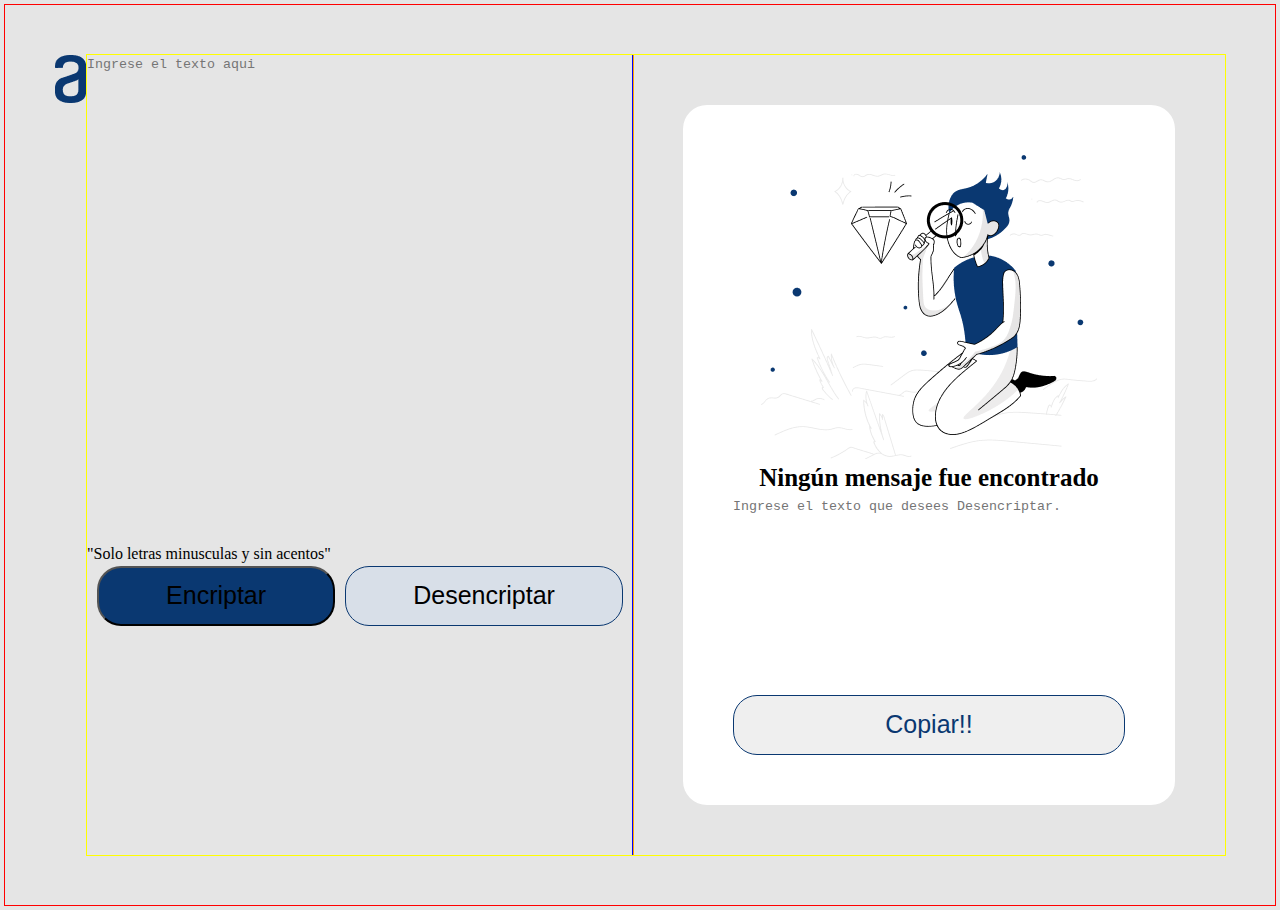
==== Index.html @ c992052e "primerCommit" ====
<!DOCTYPE html>
<html lang="en">
<head>
    <meta charset="UTF-8">
    <meta http-equiv="X-UA-Compatible" content="IE=edge">
    <meta name="viewport" content="width=device-width, initial-scale=1.0, maximun-scale=1.0, minimum-scale=1.0">
    <link rel ="stylesheet" type="text/css"  href="style.css" > 
    <title>Encriptador</title>
</head>
<body>
 
    <main class="contenedor">
    

        <header class="logo">
            <a href = "index.html">
            <img class="logo" src="img/logo.png" alt="Logo Alura">
            </a>
        </header>

            <div class="contenido">
                
                <div class="seccion1">
                    <textarea id="Encripta" placeholder="Ingrese el texto aqui"></textarea>
                    <div>
                        <p>
                            <i class="fa-light fa-circle-exclamation" ></i>
                            "Solo letras minusculas y sin acentos"
                        </p>
                        <div class="botones">
                            <button class="btnEncriptar" >Encriptar</button>
                            <button class="btnDesencriptar">Desencriptar</button>
                        </div>
                    </div>
                </div>
                    
                <div class="seccion2">
                    <div class="resultados">
                        <div class="bloque-img">
                            <img class="img" src="img/disenho.png">
                            <h1 id="texto2" >Ningún mensaje fue encontrado</h1>
                        </div>
                        <div class="bloque-salida">
                            <textarea id="texArea"  name="name" readonly placeholder="Ingrese el texto que desees Desencriptar." ></textarea>
                            <button class="btnCopiar">Copiar!!</button>
                        </div>
                    </div>
                </div>
            </div> 
            
           
        
        
        
        </div>
    </main>

    <script src="Encriptador.Js" ></script>

</body>
</html>
---- style.css ----
*{
    padding: 0;
    margin: 0px;
    box-sizing: border-box;
    line-height: 1.5;
}
header{
    display: inline-block;
}

textarea{
    border: none;
    outline: none;
    resize: none;
    background: transparent;
    width: 100%;
}

body{
    padding: 5px;
    background:#E5E5E5 ;
    min-height: 100vh;

}

main{
    outline: 1px solid red;
    display: flex;
    height: 100vh;
    padding: 50px;
}

.contenido{
    position: relative;
    display: flex;
    width: 100%;
    height: 100%;
    outline: 1px solid yellow;
}

.seccion1{
    outline: 1px solid orange;
    height: 100%;
    flex-grow: 5;
}

.seccion2{
    outline: 1px solid blue;
    height: 100%;
    flex-grow: 1;
    padding: 50px;
    min-width: 592px;
    max-width: 592px;
}

.seccion2 h1 {
    font-size: 25px;
}

.resultados {
    position: relative;
    height: 100%;
    display: flex;
    flex-direction: column;
    background-color: white;
    padding: 50px;
    border-radius: 24px;
}

.botones {
    display: flex;
    padding: 0 10px;
    height: 60px;
    gap: 10px;
}

.btnEncriptar {
    flex-grow: 1;
}

.btnDesencriptar {
    flex-grow: 1;
}



#Encripta{
    height: 60%;
}
#texArea{
    
    color: #0A3871;
}

button.btnEncriptar{
    flex-grow: 1;
    background: #0A3871;
    border-radius: 24px;
    font-size: 25px;
}

button.btnDesencriptar{
    flex-grow: 1;
    background: #D8DFE8;
    border: 1px solid #0A3871;
    border-radius: 24px;
    font-size: 25px;
}

button.btnCopiar{
    color: #0A3871;
    border: 1px solid #0A3871;
    border-radius: 24px;
    height: 60px;
    font-size: 25px;
}

.bloque-img {
    height: 100%;
    display: flex;
    flex-direction: column;
    align-items: center;
    justify-content: center;
}

.bloque-salida {
    height: 100%;
    display: flex;
    flex-direction: column;
    justify-content: space-between;
}

.ocultar {
    display: none;
}
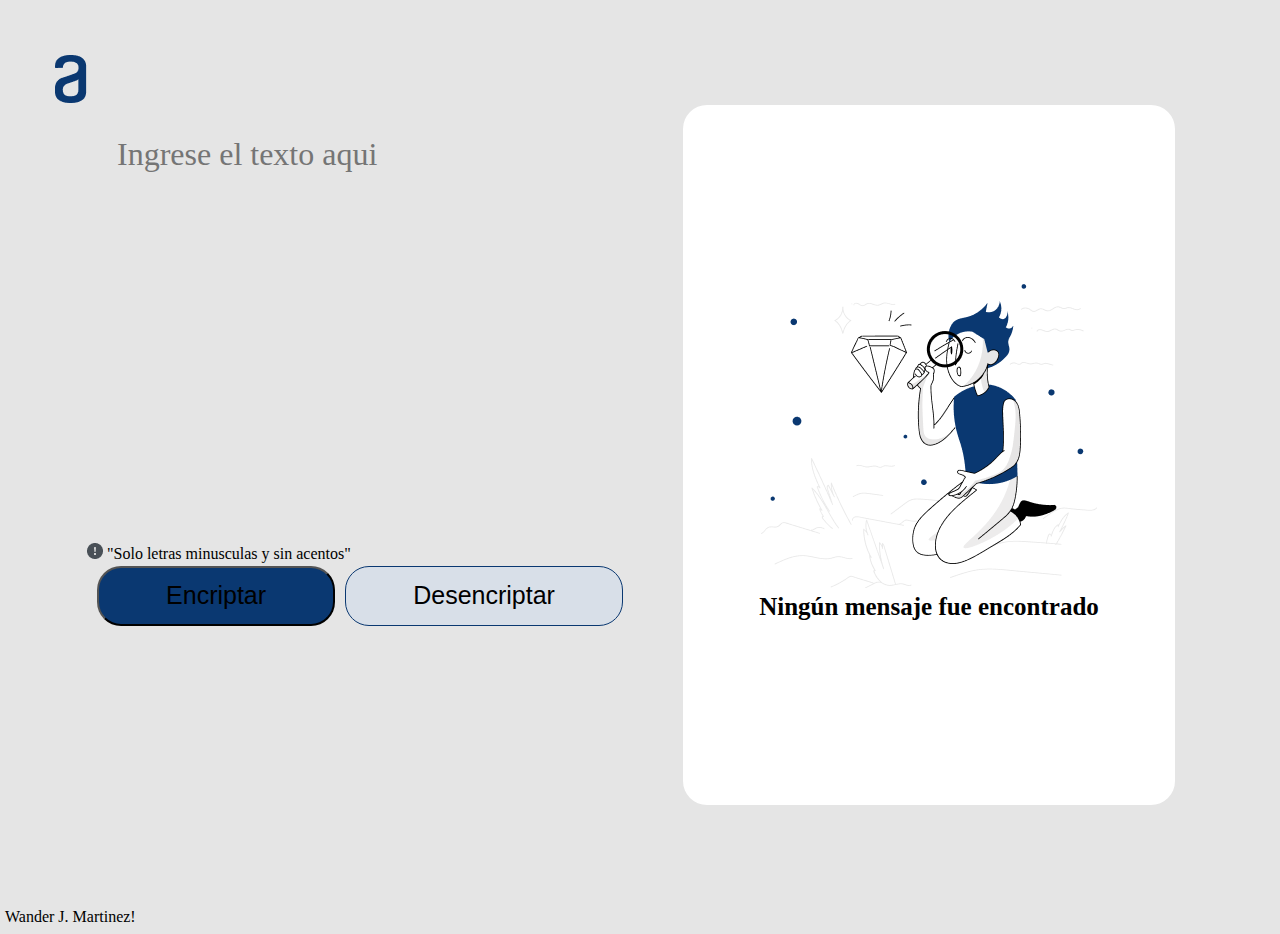
==== commit a05ebabe: "segundoCommit" ====
--- a/Index.html
+++ b/Index.html
@@ -24,7 +24,7 @@
                     <textarea id="Encripta" placeholder="Ingrese el texto aqui"></textarea>
                     <div>
                         <p>
-                            <i class="fa-light fa-circle-exclamation" ></i>
+                           <img src="img/iconExclamacion.png" alt="">
                             "Solo letras minusculas y sin acentos"
                         </p>
                         <div class="botones">
@@ -36,25 +36,23 @@
                     
                 <div class="seccion2">
                     <div class="resultados">
-                        <div class="bloque-img">
+                        <div class="bloque-img" >
                             <img class="img" src="img/disenho.png">
                             <h1 id="texto2" >Ningún mensaje fue encontrado</h1>
                         </div>
-                        <div class="bloque-salida">
-                            <textarea id="texArea"  name="name" readonly placeholder="Ingrese el texto que desees Desencriptar." ></textarea>
+                        <div class="bloque-salida ocultar">
+                            <textarea id="texArea"  name="name" readonly placeholder=" Texto que desees Desencriptar" ></textarea>
                             <button class="btnCopiar">Copiar!!</button>
                         </div>
                     </div>
                 </div>
             </div> 
-            
-           
-        
         
         
         </div>
     </main>
 
+    <p>Wander J. Martinez!</p>
     <script src="Encriptador.Js" ></script>
 
 </body>
--- a/style.css
+++ b/style.css
@@ -24,7 +24,7 @@
 }
 
 main{
-    outline: 1px solid red;
+    
     display: flex;
     height: 100vh;
     padding: 50px;
@@ -35,17 +35,17 @@
     display: flex;
     width: 100%;
     height: 100%;
-    outline: 1px solid yellow;
+  
 }
 
 .seccion1{
-    outline: 1px solid orange;
+    
     height: 100%;
     flex-grow: 5;
 }
 
 .seccion2{
-    outline: 1px solid blue;
+   
     height: 100%;
     flex-grow: 1;
     padding: 50px;
@@ -86,6 +86,13 @@
 
 #Encripta{
     height: 60%;
+    font-family: 'Inter';
+    font-style: normal;
+    font-weight: 400;
+    font-size: 32px;
+    line-height: 150%;
+    padding-left: 30px;
+    padding-top: 75px;
 }
 #texArea{
     
@@ -132,7 +139,20 @@
 
 .ocultar {
     display: none;
+
+}
+
+@media (max-width:1080px){
+    .contenido{ flex-direction: column;
+    }
+    .seccion2{
+        max-width: unset;
+        min-width: unset;
+        width: 100%;
+    }
 }
 
 
 
+
+
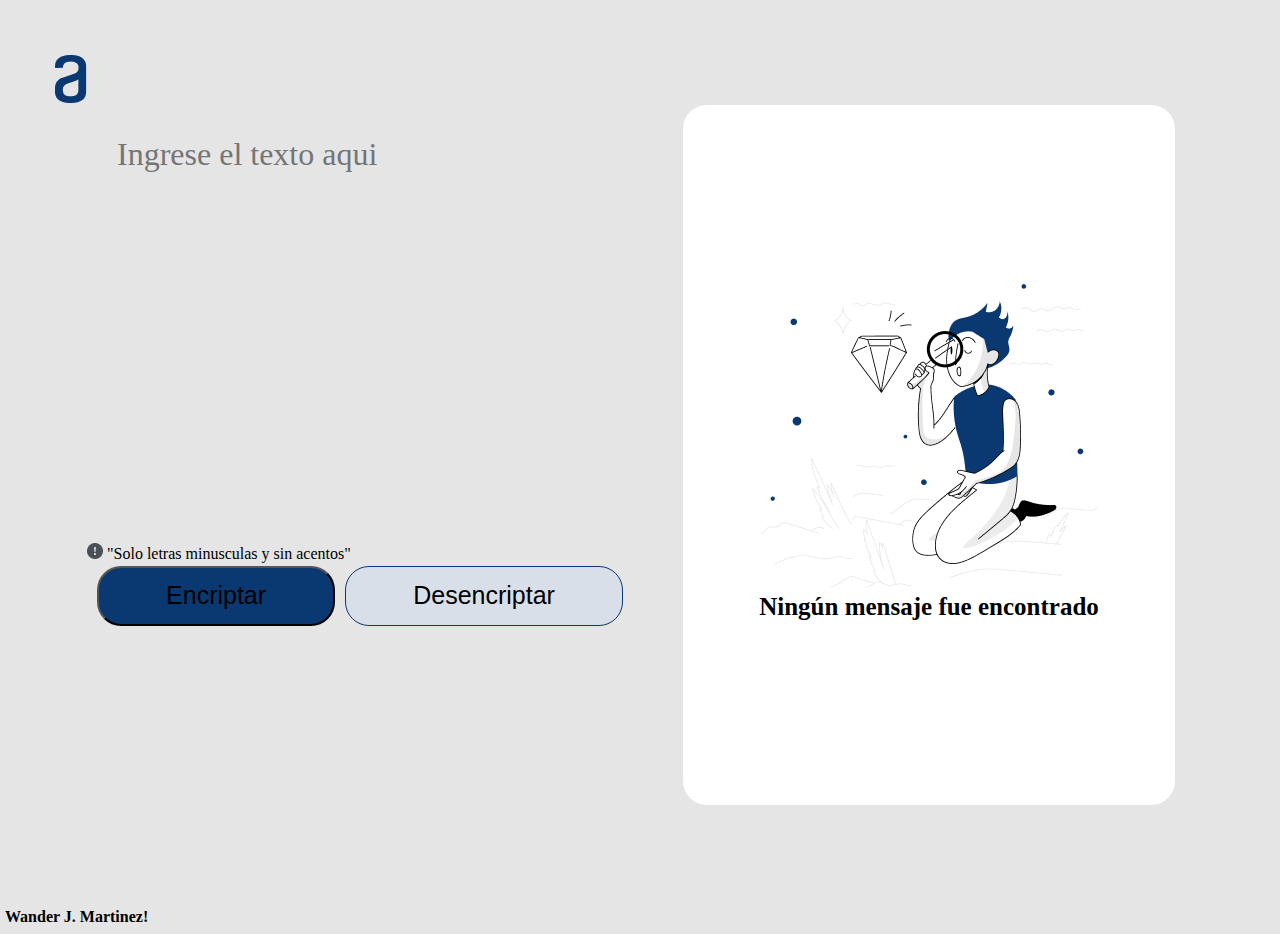
==== commit 68c65990: "confirmar" ====
--- a/Index.html
+++ b/Index.html
@@ -52,8 +52,8 @@
         </div>
     </main>
 
-    <p>Wander J. Martinez!</p>
-    <script src="Encriptador.Js" ></script>
+    <p><strong>Wander J. Martinez!</strong></p>
+    <script src="app.js" ></script>
 
 </body>
 </html>
--- a/style.css
+++ b/style.css
@@ -152,7 +152,13 @@
     }
 }
 
+@media (max-width:600px){
+    .img{
+        display:none;
+    }
+}
 
 
 
 
+
